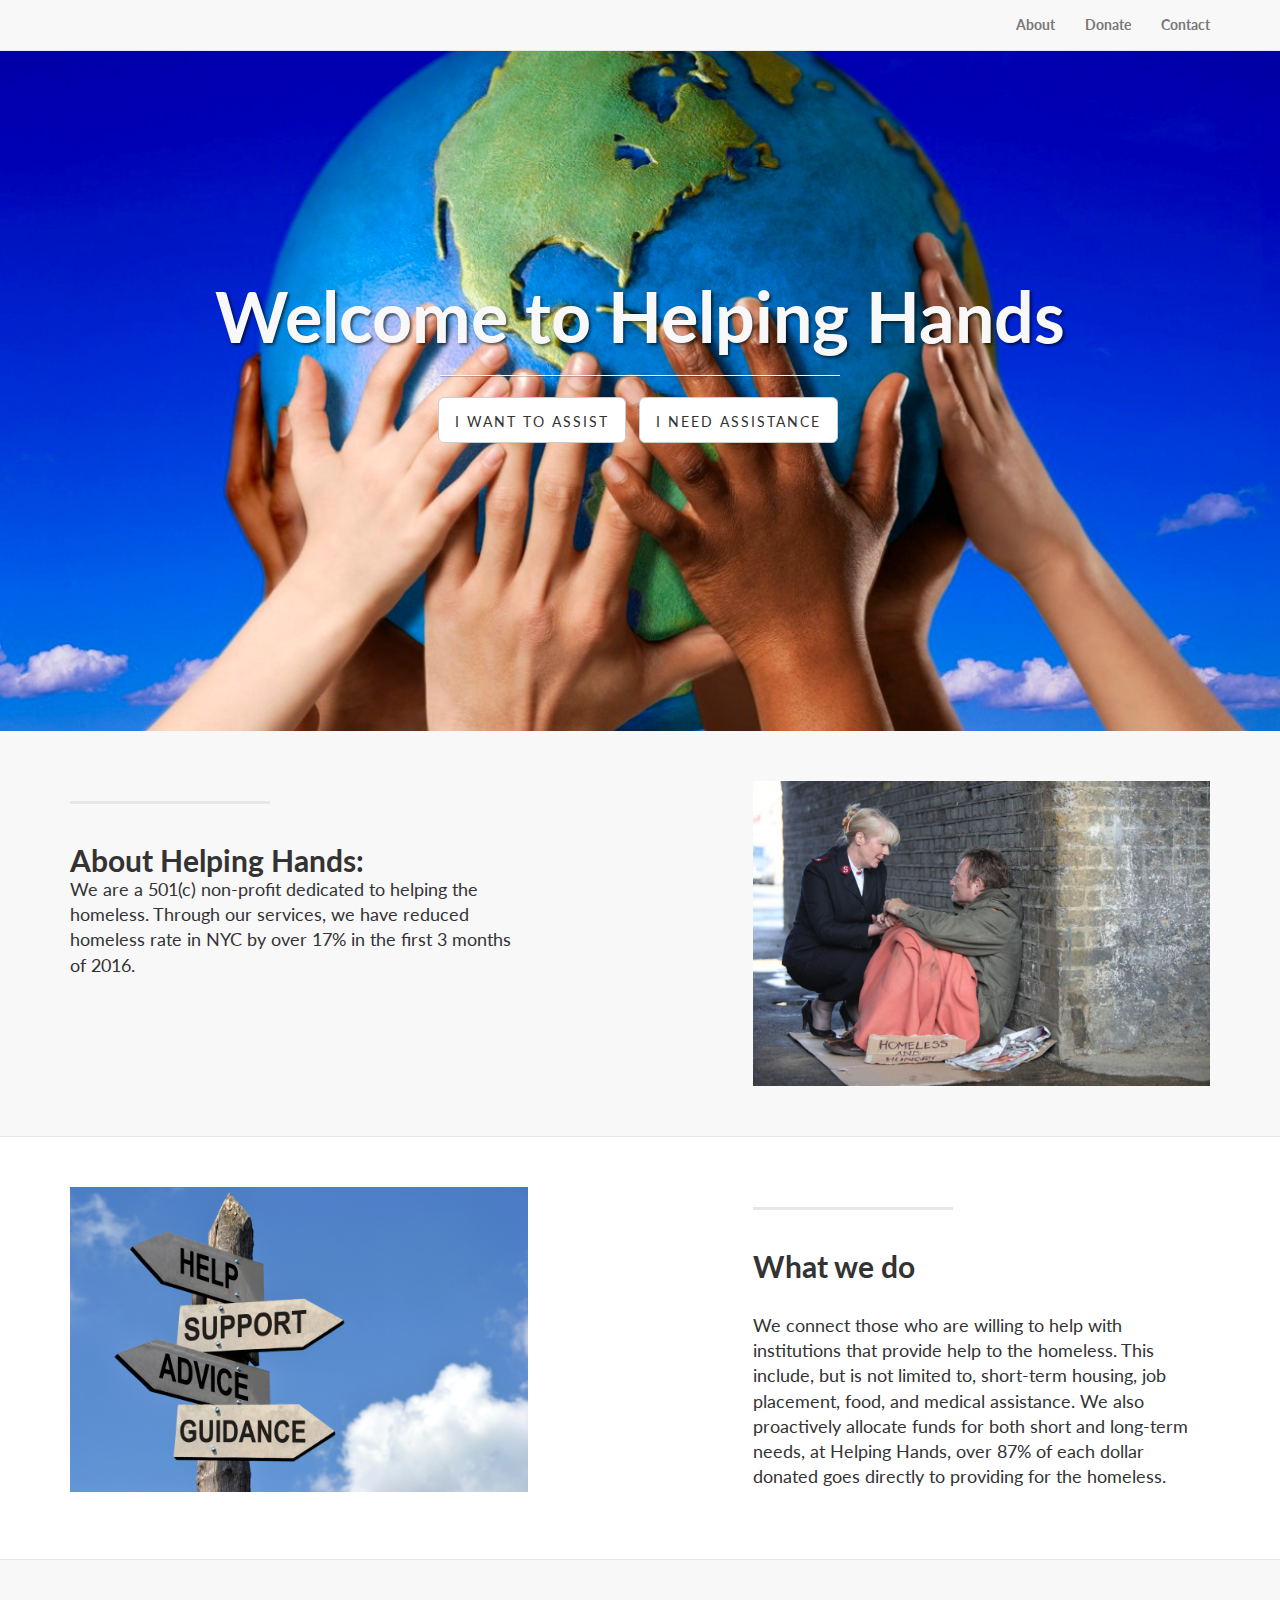
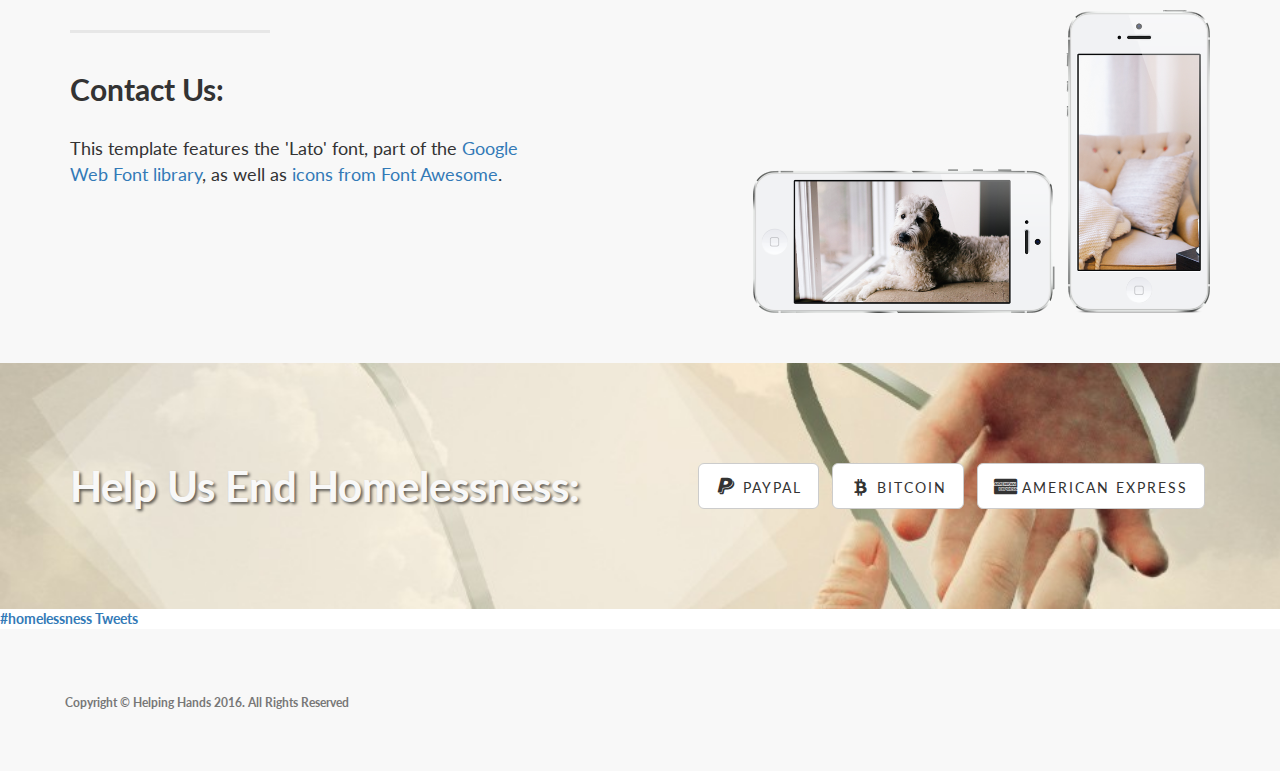
==== index.html @ 9d46bac3 "with contact form" ====
<!DOCTYPE html>
<html lang="en">

<head>

    <meta charset="utf-8">
    <meta http-equiv="X-UA-Compatible" content="IE=edge">
    <meta name="viewport" content="width=device-width, initial-scale=1">
    <meta name="description" content="">
    <meta name="author" content="">

    <title>Helping Hands</title>

    <!-- Bootstrap Core CSS -->
    <link href="css/bootstrap.min.css" rel="stylesheet">

    <!-- Custom CSS -->
    <link href="css/landing-page.css" rel="stylesheet">

    <!-- Custom Fonts -->
    <link href="font-awesome/css/font-awesome.min.css" rel="stylesheet" type="text/css">
    <link href="http://fonts.googleapis.com/css?family=Lato:300,400,700,300italic,400italic,700italic" rel="stylesheet" type="text/css">

    <!-- HTML5 Shim and Respond.js IE8 support of HTML5 elements and media queries -->
    <!-- WARNING: Respond.js doesn't work if you view the page via file:// -->
    <!--[if lt IE 9]>
        <script src="https://oss.maxcdn.com/libs/html5shiv/3.7.0/html5shiv.js"></script>
        <script src="https://oss.maxcdn.com/libs/respond.js/1.4.2/respond.min.js"></script>
    <![endif]-->

</head>

<body>

    <!-- Navigation -->
    <nav class="navbar navbar-default navbar-fixed-top topnav" role="navigation">
        <div class="container topnav">
            <!-- Brand and toggle get grouped for better mobile display -->
            <div class="navbar-header">
                <button type="button" class="navbar-toggle" data-toggle="collapse" data-target="#bs-example-navbar-collapse-1">
                    <span class="sr-only">Toggle navigation</span>
                    <span class="icon-bar"></span>
                    <span class="icon-bar"></span>
                    <span class="icon-bar"></span>
                </button>
                <a class="navbar-brand topnav" href="#"></a>
            </div>
            <!-- Collect the nav links, forms, and other content for toggling -->
            <div class="collapse navbar-collapse" id="bs-example-navbar-collapse-1">
                <ul class="nav navbar-nav navbar-right">
                    <li>
                       <!--  <a href="#about">About</a> -->
                    </li>
                    <li>
                        <a href="#services">About</a>
                    </li>
                    <li>
                        <a href="#contact">Donate</a>
                    </li>
                    <li>
                        <a href="contact.html">Contact</a>
                    </li>
                </ul>
            </div>
            <!-- /.navbar-collapse -->
        </div>
        <!-- /.container -->
    </nav>


    <!-- Header -->
    <a name="about"></a>
    <div class="intro-header">
        <div class="container">

            <div class="row">
                <div class="col-lg-12">
                    <div class="intro-message">
                        <h1>Welcome to Helping Hands</h1>
                        <h3></h3>
                        <hr class="intro-divider">
                        <ul class="list-inline intro-social-buttons">
                            <li>
                                <a id="assistbtn" class="btn btn-default btn-lg" href="form.html"><!-- <i class="fa fa-twitter fa-fw"></i>  --><span class="network-name">I want to assist</span></a>
                            </li>
                            <li>
                                <a id="needhelpbtn" class="btn btn-default btn-lg"><!-- <i class="fa fa-github fa-fw"></i> --> <span class="network-name">I need assistance</span></a>
                            </li>
                        </ul>
                    </div>
                </div>
            </div>

        </div>
        <!-- /.container -->

    </div>
    <!-- /.intro-header -->

    <!-- /.pop-up form -->


   <!--  <div class="messagepop pop" style="display:none">
        <form method="post" action="/messages">
            <p><label for="name">Name</label><input type="text" size="30" name="name" id="nameinput" /></p>
            <p><label for="email">email</label><input type="text" size="30" name="email" id="emailinput" /></p>
            <p><label for="body">Message</label><textarea rows="6" name="body" id="body" cols="35"></textarea></p>
            <p><input type="submit" value="Send Message" name="commit" id="message_submit"/> or <a class="close" href="/">Cancel</a></p>
        </form>
    </div> -->
    <!-- Page Content -->

	<a  name="services"></a>
    <div class="content-section-a">

        <div class="container">
            <div class="row">
                <div class="col-lg-5 col-sm-6">
                    <hr class="section-heading-spacer">
                    <div class="clearfix"></div>
                    <h2 class="section-heading">About Helping Hands:<!-- <br>Special Thanks</h2> -->
                    <p class="lead">We are a 501(c) non-profit dedicated to helping the homeless. Through our services, we have reduced homeless rate in NYC by over 17% in the first 3 months of 2016.<!-- <a target="_blank" href="http://join.deathtothestockphoto.com/">Death to the Stock Photo</a> --> </p>
                </div>
                <div class="col-lg-5 col-lg-offset-2 col-sm-6">
                    <img class="img-responsive" src="img/ho2.jpg" alt="">
                </div>
            </div>

        </div>
        <!-- /.container -->

    </div>
    <!-- /.content-section-a -->

    <div class="content-section-b">

        <div class="container">

            <div class="row">
                <div class="col-lg-5 col-lg-offset-1 col-sm-push-6  col-sm-6">
                    <hr class="section-heading-spacer">
                    <div class="clearfix"></div>
                    <h2 class="section-heading">What we do<br></h2>
                    <p class="lead">We connect those who are willing to help with institutions that provide help to the homeless. This include, but is not limited to, short-term housing, job placement, food, and medical assistance. We also proactively allocate funds for both short and long-term needs, at Helping Hands, over 87% of each dollar donated goes directly to providing for the homeless.</p>
                </div>
                <div class="col-lg-5 col-sm-pull-6  col-sm-6">
                    <img class="img-responsive" src="img/Help.jpg" alt="">
                </div>
            </div>

        </div>
        <!-- /.container -->

    </div>
    <!-- /.content-section-b -->

    <div class="content-section-a">

        <div class="container">

            <div class="row">
                <div class="col-lg-5 col-sm-6">
                    <hr class="section-heading-spacer">
                    <div class="clearfix"></div>
                    <h2 class="section-heading">Contact Us:</h2>

                    <p class="lead">This template features the 'Lato' font, part of the <a target="_blank" href="http://www.google.com/fonts">Google Web Font library</a>, as well as <a target="_blank" href="http://fontawesome.io">icons from Font Awesome</a>.</p>
                </div>
                <div class="col-lg-5 col-lg-offset-2 col-sm-6">
                    <img class="img-responsive" src="img/phones.png" alt="">
                </div>
            </div>

        </div>
        <!-- /.container -->

    </div>
    <!-- /.content-section-a -->

	<a  name="contact"></a>
    <div class="banner">

        <div class="container">

            <div class="row">
                <div class="col-lg-6">
                    <h2>Help Us End Homelessness:</h2>
                </div>
                <div class="col-lg-6">
                    <ul class="list-inline banner-social-buttons">
                        <li>
                            <a href="https://paypal.com" class="btn btn-default btn-lg"><i class="fa fa-paypal fa-fw"></i> <span class="network-name">PayPal</span></a>
                        </li>
                        <li>
                            <a href="https://coinbase.com" class="btn btn-default btn-lg"><i class="fa fa-btc fa-fw"></i> <span class="network-name">BitCoin</span></a>
                        </li>
                       <!--  <li>
                            <a href="#" class="btn btn-default btn-lg"><i class="fa fa-cc-visa fa-fw"></i> <span class="network-name">Visa</span></a>
                        </li>
                        <li>
                            <a href="#" class="btn btn-default btn-lg"><i class="fa fa-cc-mastercard fa-fw"></i> <span class="network-name">MasterCard</span></a>
                        </li> -->
                        <li>
                            <a href="https://www.americanexpress.com/" class="btn btn-default btn-lg"><i class="fa fa-cc-amex fa-fw"></i> <span class="network-name">American Express</span></a>
                        </li>
                    </ul>
                </div>
            </div>

        </div>
        <!-- /.container -->

    </div>
    <!-- /.banner -->
    <div>
    <a class="twitter-timeline" href="https://twitter.com/hashtag/homelessness" data-widget-id="713753569803898881">#homelessness Tweets</a>
    <script>!function(d,s,id){var js,fjs=d.getElementsByTagName(s)[0],p=/^http:/.test(d.location)?'http':'https';if(!d.getElementById(id)){js=d.createElement(s);js.id=id;js.src=p+"://platform.twitter.com/widgets.js";fjs.parentNode.insertBefore(js,fjs);}}(document,"script","twitter-wjs");</script>

    </div>
    <!-- Footer -->
    <footer>
        <div class="container">
            <div class="row">
                <div class="col-lg-12">
                    <ul class="list-inline">
                    <!--     <li>
                            <a href="#">Home</a>
                        </li>
                        <li class="footer-menu-divider">&sdot;</li>
                        <li>
                            <a href="#about">About</a>
                        </li>
                        <li class="footer-menu-divider">&sdot;</li>
                        <li>
                            <a href="#services">Services</a>
                        </li>
                        <li class="footer-menu-divider">&sdot;</li>
                        <li>
                            <a href="#contact">Contact</a>
                        </li>
                    </ul> -->
                    <p class="copyright text-muted small">Copyright &copy; Helping Hands 2016. All Rights Reserved</p>
                    
                </div>
            </div>
        </div>
    </footer>

    <!-- jQuery -->
    <script src="js/jquery.js"></script>

    <!-- Bootstrap Core JavaScript -->
    <script src="js/bootstrap.min.js"></script>

</body>

</html>
---- css/landing-page.css ----
/*!
 * Start Bootstrap - Landing Page Bootstrap Theme (http://startbootstrap.com)
 * Code licensed under the Apache License v2.0.
 * For details, see http://www.apache.org/licenses/LICENSE-2.0.
 */

body,
html {
    width: 100%;
    height: 100%;
}

body,
h1,
h2,
h3,
h4,
h5,
h6 {
    font-family: "Lato","Helvetica Neue",Helvetica,Arial,sans-serif;
    font-weight: 700;
}

.topnav {
    font-size: 14px; 
}

.lead {
    font-size: 18px;
    font-weight: 400;
}

.intro-header {
    padding-top: 50px; /* If you're making other pages, make sure there is 50px of padding to make sure the navbar doesn't overlap content! */
    padding-bottom: 50px;
    text-align: center;
    color: #f8f8f8;
    background: url(../img/hands.jpg) no-repeat center center;
    background-size: cover;
}

.intro-message {
    position: relative;
    padding-top: 20%;
    padding-bottom: 20%;
}

.intro-message > h1 {
    margin: 0;
    text-shadow: 2px 2px 3px rgba(0,0,0,0.6);
    font-size: 5em;
}

.intro-divider {
    width: 400px;
    border-top: 1px solid #f8f8f8;
    border-bottom: 1px solid rgba(0,0,0,0.2);
}

.intro-message > h3 {
    text-shadow: 2px 2px 3px rgba(0,0,0,0.6);
}

@media(max-width:767px) {
    .intro-message {
        padding-bottom: 15%;
    }

    .intro-message > h1 {
        font-size: 3em;
    }

    ul.intro-social-buttons > li {
        display: block;
        margin-bottom: 20px;
        padding: 0;
    }

    ul.intro-social-buttons > li:last-child {
        margin-bottom: 0;
    }

    .intro-divider {
        width: 100%;
    }
}

.network-name {
    text-transform: uppercase;
    font-size: 14px;
    font-weight: 400;
    letter-spacing: 2px;
}

.content-section-a {
    padding: 50px 0;
    background-color: #f8f8f8;
}

.content-section-b {
    padding: 50px 0;
    border-top: 1px solid #e7e7e7;
    border-bottom: 1px solid #e7e7e7;
}

.section-heading {
    margin-bottom: 30px;
}

.section-heading-spacer {
    float: left;
    width: 200px;
    border-top: 3px solid #e7e7e7;
}

.banner {
    padding: 100px 0;
    color: #f8f8f8;
    background: url(../img/donatebanner.jpg) no-repeat center center;
    background-size: cover;
}

.banner h2 {
    margin: 0;
    text-shadow: 2px 2px 3px rgba(0,0,0,0.6);
    font-size: 3em;
}

.banner ul {
    margin-bottom: 0;
}

.banner-social-buttons {
    float: right;
    margin-top: 0;
}

@media(max-width:1199px) {
    ul.banner-social-buttons {
        float: left;
        margin-top: 15px;
    }
}

@media(max-width:767px) {
    .banner h2 {
        margin: 0;
        text-shadow: 2px 2px 3px rgba(0,0,0,0.6);
        font-size: 3em;
    }

    ul.banner-social-buttons > li {
        display: block;
        margin-bottom: 20px;
        padding: 0;
    }

    ul.banner-social-buttons > li:last-child {
        margin-bottom: 0;
    }
}

footer {
    padding: 50px 0;
    background-color: #f8f8f8;
}

p.copyright {
    margin: 15px 0 0;
}
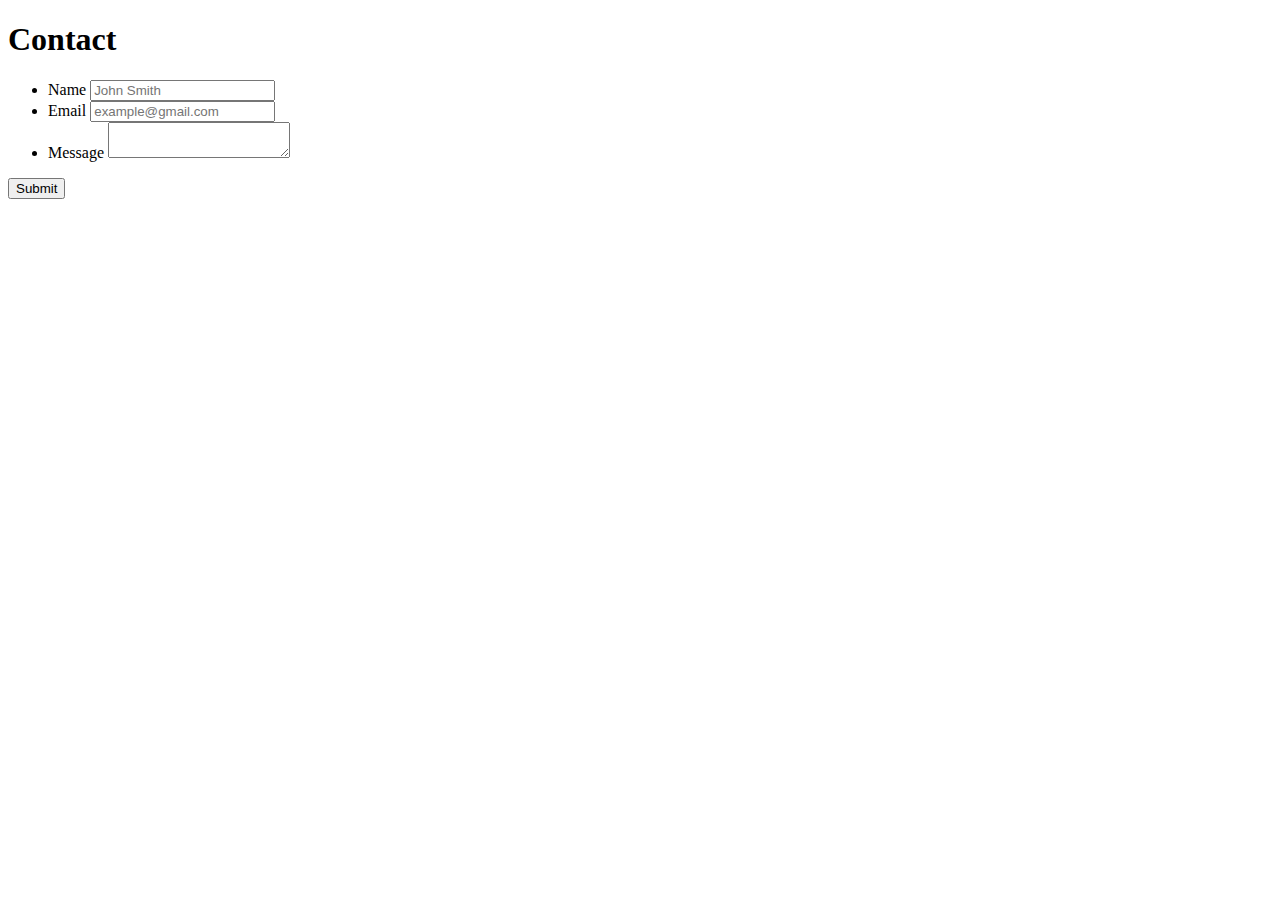
==== commit 0b1d8ada: "made form on page" ====
--- a/index.html
+++ b/index.html
@@ -1,257 +1,42 @@
-<!DOCTYPE html>
-<html lang="en">
-
+<!doctype html>
+<html>
 <head>
-
-    <meta charset="utf-8">
-    <meta http-equiv="X-UA-Compatible" content="IE=edge">
-    <meta name="viewport" content="width=device-width, initial-scale=1">
-    <meta name="description" content="">
-    <meta name="author" content="">
-
-    <title>Helping Hands</title>
-
-    <!-- Bootstrap Core CSS -->
-    <link href="css/bootstrap.min.css" rel="stylesheet">
-
-    <!-- Custom CSS -->
-    <link href="css/landing-page.css" rel="stylesheet">
-
-    <!-- Custom Fonts -->
-    <link href="font-awesome/css/font-awesome.min.css" rel="stylesheet" type="text/css">
-    <link href="http://fonts.googleapis.com/css?family=Lato:300,400,700,300italic,400italic,700italic" rel="stylesheet" type="text/css">
-
-    <!-- HTML5 Shim and Respond.js IE8 support of HTML5 elements and media queries -->
-    <!-- WARNING: Respond.js doesn't work if you view the page via file:// -->
-    <!--[if lt IE 9]>
-        <script src="https://oss.maxcdn.com/libs/html5shiv/3.7.0/html5shiv.js"></script>
-        <script src="https://oss.maxcdn.com/libs/respond.js/1.4.2/respond.min.js"></script>
-    <![endif]-->
-
+	<meta charset="UTF-8">
+	<title>Contact | Your Name</title>
+	<link rel="stylesheet" type="text/css" href="assets/css/reset.css">
+	<link rel="stylesheet" type="text/css" href="assets/css/style.css">
 </head>
-
 <body>
 
-    <!-- Navigation -->
-    <nav class="navbar navbar-default navbar-fixed-top topnav" role="navigation">
-        <div class="container topnav">
-            <!-- Brand and toggle get grouped for better mobile display -->
-            <div class="navbar-header">
-                <button type="button" class="navbar-toggle" data-toggle="collapse" data-target="#bs-example-navbar-collapse-1">
-                    <span class="sr-only">Toggle navigation</span>
-                    <span class="icon-bar"></span>
-                    <span class="icon-bar"></span>
-                    <span class="icon-bar"></span>
-                </button>
-                <a class="navbar-brand topnav" href="#"></a>
-            </div>
-            <!-- Collect the nav links, forms, and other content for toggling -->
-            <div class="collapse navbar-collapse" id="bs-example-navbar-collapse-1">
-                <ul class="nav navbar-nav navbar-right">
-                    <li>
-                       <!--  <a href="#about">About</a> -->
-                    </li>
-                    <li>
-                        <a href="#services">About</a>
-                    </li>
-                    <li>
-                        <a href="#contact">Donate</a>
-                    </li>
-                    <li>
-                        <a href="contact.html">Contact</a>
-                    </li>
-                </ul>
-            </div>
-            <!-- /.navbar-collapse -->
-        </div>
-        <!-- /.container -->
-    </nav>
+	<div id="main-container" class="container">
+		<section class="main-section">
+			<h1>Contact</h1>
 
+			<form id="contact-form">
+				<ul>
+					<li>
+						<label for="name">Name</label>
+						<input type="text" id="name" name="name" placeholder="John Smith" required="required">
+					</li>
+					<li>
+						<label for="email">Email</label>
+						<input type="email" id="email" name="email" placeholder="example@gmail.com" required="required">
+					</li>
+					<li>
+						<label for="message">Message</label>
+						<textarea id="message" name="message" required="required"></textarea>
+					</li>
+				</ul>
+				<input type="submit">
+			</form>
 
-    <!-- Header -->
-    <a name="about"></a>
-    <div class="intro-header">
-        <div class="container">
+		</section>
 
-            <div class="row">
-                <div class="col-lg-12">
-                    <div class="intro-message">
-                        <h1>Welcome to Helping Hands</h1>
-                        <h3></h3>
-                        <hr class="intro-divider">
-                        <ul class="list-inline intro-social-buttons">
-                            <li>
-                                <a id="assistbtn" class="btn btn-default btn-lg" href="form.html"><!-- <i class="fa fa-twitter fa-fw"></i>  --><span class="network-name">I want to assist</span></a>
-                            </li>
-                            <li>
-                                <a id="needhelpbtn" class="btn btn-default btn-lg"><!-- <i class="fa fa-github fa-fw"></i> --> <span class="network-name">I need assistance</span></a>
-                            </li>
-                        </ul>
-                    </div>
-                </div>
-            </div>
+		
+	</div>
 
-        </div>
-        <!-- /.container -->
+	<footer>
 
-    </div>
-    <!-- /.intro-header -->
-
-    <!-- /.pop-up form -->
-
-
-   <!--  <div class="messagepop pop" style="display:none">
-        <form method="post" action="/messages">
-            <p><label for="name">Name</label><input type="text" size="30" name="name" id="nameinput" /></p>
-            <p><label for="email">email</label><input type="text" size="30" name="email" id="emailinput" /></p>
-            <p><label for="body">Message</label><textarea rows="6" name="body" id="body" cols="35"></textarea></p>
-            <p><input type="submit" value="Send Message" name="commit" id="message_submit"/> or <a class="close" href="/">Cancel</a></p>
-        </form>
-    </div> -->
-    <!-- Page Content -->
-
-	<a  name="services"></a>
-    <div class="content-section-a">
-
-        <div class="container">
-            <div class="row">
-                <div class="col-lg-5 col-sm-6">
-                    <hr class="section-heading-spacer">
-                    <div class="clearfix"></div>
-                    <h2 class="section-heading">About Helping Hands:<!-- <br>Special Thanks</h2> -->
-                    <p class="lead">We are a 501(c) non-profit dedicated to helping the homeless. Through our services, we have reduced homeless rate in NYC by over 17% in the first 3 months of 2016.<!-- <a target="_blank" href="http://join.deathtothestockphoto.com/">Death to the Stock Photo</a> --> </p>
-                </div>
-                <div class="col-lg-5 col-lg-offset-2 col-sm-6">
-                    <img class="img-responsive" src="img/ho2.jpg" alt="">
-                </div>
-            </div>
-
-        </div>
-        <!-- /.container -->
-
-    </div>
-    <!-- /.content-section-a -->
-
-    <div class="content-section-b">
-
-        <div class="container">
-
-            <div class="row">
-                <div class="col-lg-5 col-lg-offset-1 col-sm-push-6  col-sm-6">
-                    <hr class="section-heading-spacer">
-                    <div class="clearfix"></div>
-                    <h2 class="section-heading">What we do<br></h2>
-                    <p class="lead">We connect those who are willing to help with institutions that provide help to the homeless. This include, but is not limited to, short-term housing, job placement, food, and medical assistance. We also proactively allocate funds for both short and long-term needs, at Helping Hands, over 87% of each dollar donated goes directly to providing for the homeless.</p>
-                </div>
-                <div class="col-lg-5 col-sm-pull-6  col-sm-6">
-                    <img class="img-responsive" src="img/Help.jpg" alt="">
-                </div>
-            </div>
-
-        </div>
-        <!-- /.container -->
-
-    </div>
-    <!-- /.content-section-b -->
-
-    <div class="content-section-a">
-
-        <div class="container">
-
-            <div class="row">
-                <div class="col-lg-5 col-sm-6">
-                    <hr class="section-heading-spacer">
-                    <div class="clearfix"></div>
-                    <h2 class="section-heading">Contact Us:</h2>
-
-                    <p class="lead">This template features the 'Lato' font, part of the <a target="_blank" href="http://www.google.com/fonts">Google Web Font library</a>, as well as <a target="_blank" href="http://fontawesome.io">icons from Font Awesome</a>.</p>
-                </div>
-                <div class="col-lg-5 col-lg-offset-2 col-sm-6">
-                    <img class="img-responsive" src="img/phones.png" alt="">
-                </div>
-            </div>
-
-        </div>
-        <!-- /.container -->
-
-    </div>
-    <!-- /.content-section-a -->
-
-	<a  name="contact"></a>
-    <div class="banner">
-
-        <div class="container">
-
-            <div class="row">
-                <div class="col-lg-6">
-                    <h2>Help Us End Homelessness:</h2>
-                </div>
-                <div class="col-lg-6">
-                    <ul class="list-inline banner-social-buttons">
-                        <li>
-                            <a href="https://paypal.com" class="btn btn-default btn-lg"><i class="fa fa-paypal fa-fw"></i> <span class="network-name">PayPal</span></a>
-                        </li>
-                        <li>
-                            <a href="https://coinbase.com" class="btn btn-default btn-lg"><i class="fa fa-btc fa-fw"></i> <span class="network-name">BitCoin</span></a>
-                        </li>
-                       <!--  <li>
-                            <a href="#" class="btn btn-default btn-lg"><i class="fa fa-cc-visa fa-fw"></i> <span class="network-name">Visa</span></a>
-                        </li>
-                        <li>
-                            <a href="#" class="btn btn-default btn-lg"><i class="fa fa-cc-mastercard fa-fw"></i> <span class="network-name">MasterCard</span></a>
-                        </li> -->
-                        <li>
-                            <a href="https://www.americanexpress.com/" class="btn btn-default btn-lg"><i class="fa fa-cc-amex fa-fw"></i> <span class="network-name">American Express</span></a>
-                        </li>
-                    </ul>
-                </div>
-            </div>
-
-        </div>
-        <!-- /.container -->
-
-    </div>
-    <!-- /.banner -->
-    <div>
-    <a class="twitter-timeline" href="https://twitter.com/hashtag/homelessness" data-widget-id="713753569803898881">#homelessness Tweets</a>
-    <script>!function(d,s,id){var js,fjs=d.getElementsByTagName(s)[0],p=/^http:/.test(d.location)?'http':'https';if(!d.getElementById(id)){js=d.createElement(s);js.id=id;js.src=p+"://platform.twitter.com/widgets.js";fjs.parentNode.insertBefore(js,fjs);}}(document,"script","twitter-wjs");</script>
-
-    </div>
-    <!-- Footer -->
-    <footer>
-        <div class="container">
-            <div class="row">
-                <div class="col-lg-12">
-                    <ul class="list-inline">
-                    <!--     <li>
-                            <a href="#">Home</a>
-                        </li>
-                        <li class="footer-menu-divider">&sdot;</li>
-                        <li>
-                            <a href="#about">About</a>
-                        </li>
-                        <li class="footer-menu-divider">&sdot;</li>
-                        <li>
-                            <a href="#services">Services</a>
-                        </li>
-                        <li class="footer-menu-divider">&sdot;</li>
-                        <li>
-                            <a href="#contact">Contact</a>
-                        </li>
-                    </ul> -->
-                    <p class="copyright text-muted small">Copyright &copy; Helping Hands 2016. All Rights Reserved</p>
-                    
-                </div>
-            </div>
-        </div>
-    </footer>
-
-    <!-- jQuery -->
-    <script src="js/jquery.js"></script>
-
-    <!-- Bootstrap Core JavaScript -->
-    <script src="js/bootstrap.min.js"></script>
-
+	</footer>
 </body>
-
-</html>
+</html>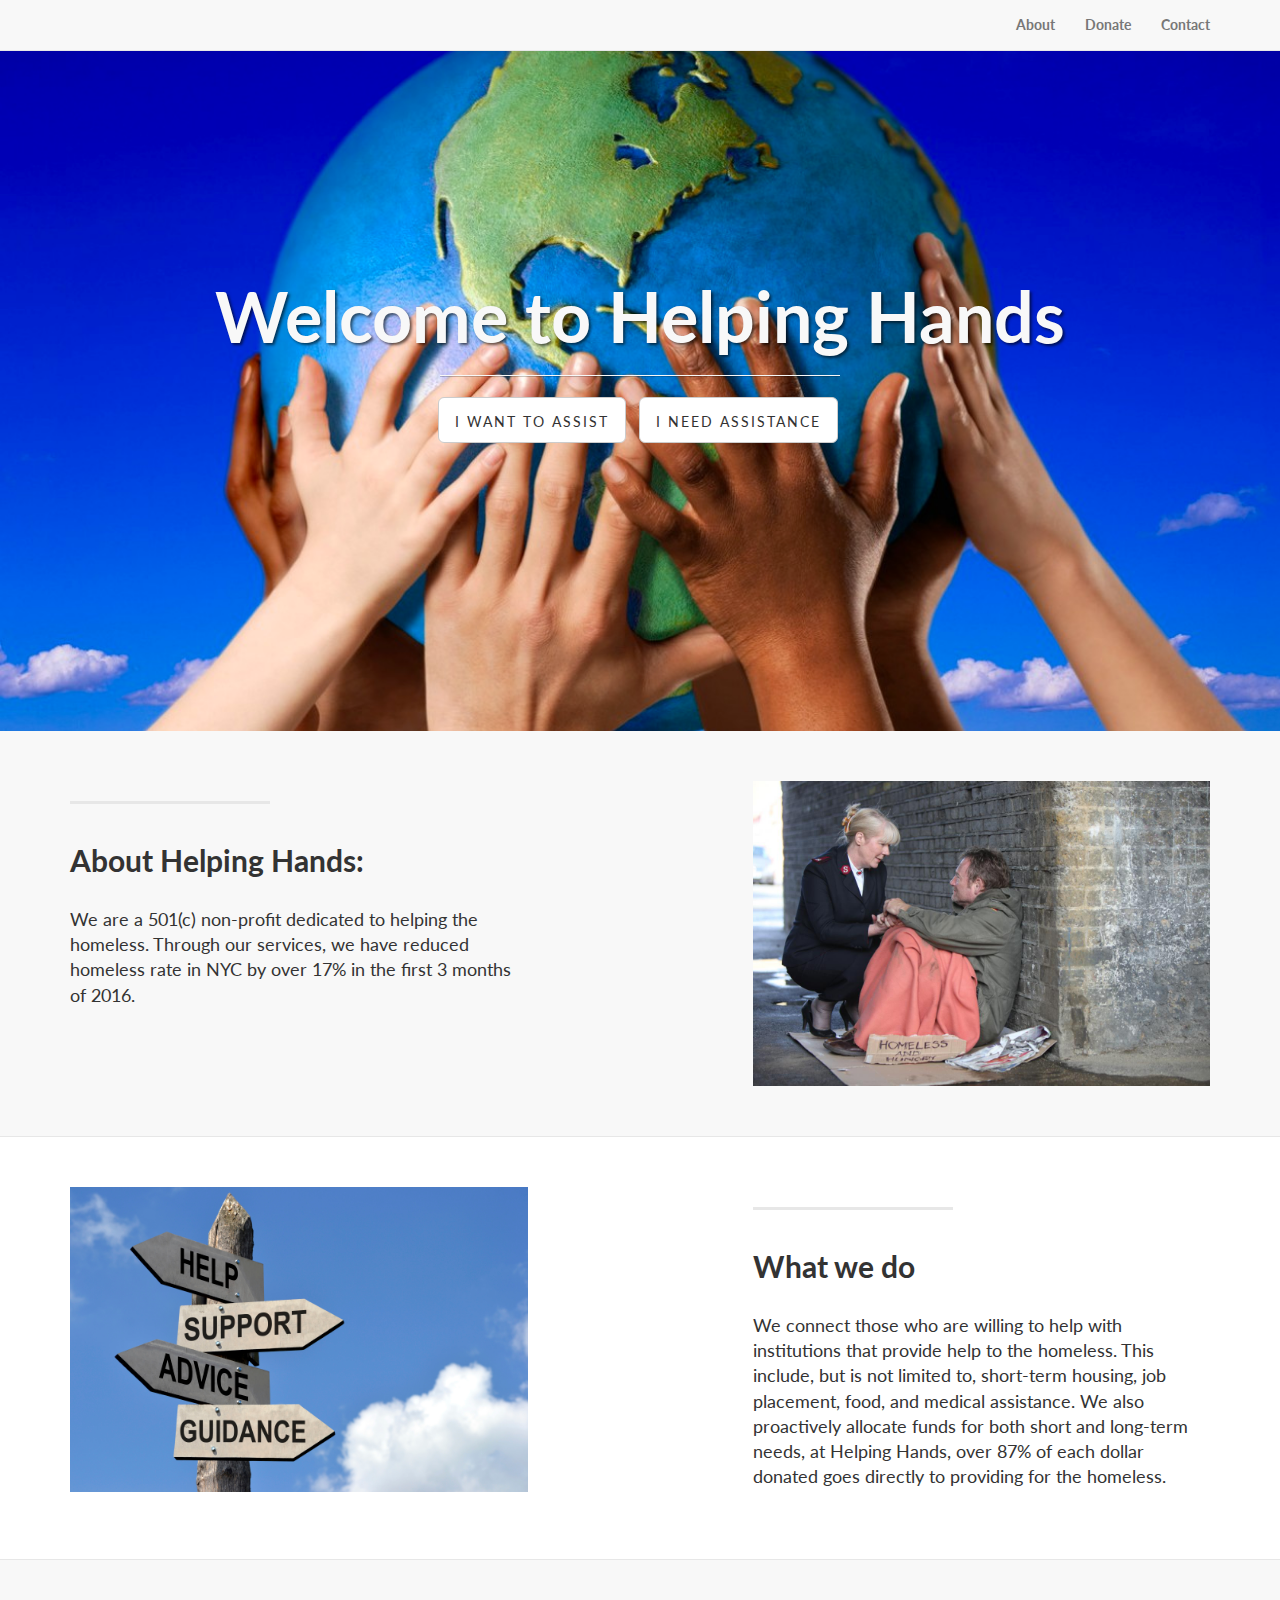
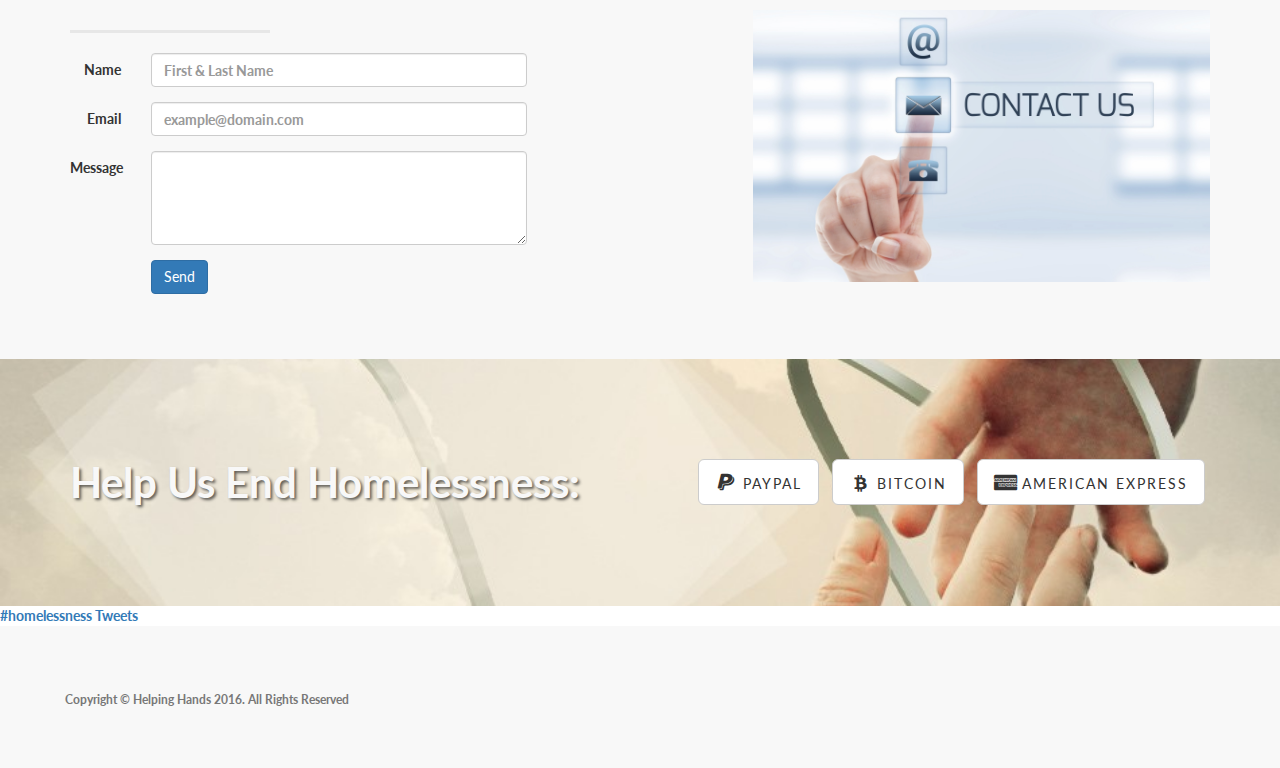
==== commit 0c6ac6da: "fixed contact and intro" ====
--- a/index.html
+++ b/index.html
@@ -1,42 +1,294 @@
-<!doctype html>
-<html>
+<!DOCTYPE html>
+<html lang="en">
+
 <head>
-	<meta charset="UTF-8">
-	<title>Contact | Your Name</title>
-	<link rel="stylesheet" type="text/css" href="assets/css/reset.css">
-	<link rel="stylesheet" type="text/css" href="assets/css/style.css">
+
+    <meta charset="utf-8">
+    <meta http-equiv="X-UA-Compatible" content="IE=edge">
+    <meta name="viewport" content="width=device-width, initial-scale=1">
+    <meta name="description" content="">
+    <meta name="author" content="">
+
+    <title>Helping Hands</title>
+
+    <!-- Bootstrap Core CSS -->
+    <link href="css/bootstrap.min.css" rel="stylesheet">
+
+    <!-- Custom CSS -->
+    <link href="css/landing-page.css" rel="stylesheet">
+
+    <!-- Custom Fonts -->
+    <link href="font-awesome/css/font-awesome.min.css" rel="stylesheet" type="text/css">
+    <link href="http://fonts.googleapis.com/css?family=Lato:300,400,700,300italic,400italic,700italic" rel="stylesheet" type="text/css">
+
+    <!-- HTML5 Shim and Respond.js IE8 support of HTML5 elements and media queries -->
+    <!-- WARNING: Respond.js doesn't work if you view the page via file:// -->
+    <!--[if lt IE 9]>
+        <script src="https://oss.maxcdn.com/libs/html5shiv/3.7.0/html5shiv.js"></script>
+        <script src="https://oss.maxcdn.com/libs/respond.js/1.4.2/respond.min.js"></script>
+    <![endif]-->
+
 </head>
+
 <body>
 
-	<div id="main-container" class="container">
-		<section class="main-section">
-			<h1>Contact</h1>
-
-			<form id="contact-form">
-				<ul>
-					<li>
-						<label for="name">Name</label>
-						<input type="text" id="name" name="name" placeholder="John Smith" required="required">
-					</li>
-					<li>
-						<label for="email">Email</label>
-						<input type="email" id="email" name="email" placeholder="example@gmail.com" required="required">
-					</li>
-					<li>
-						<label for="message">Message</label>
-						<textarea id="message" name="message" required="required"></textarea>
-					</li>
-				</ul>
-				<input type="submit">
-			</form>
-
-		</section>
-
-		
-	</div>
-
-	<footer>
-
-	</footer>
+    <!-- Navigation -->
+    <nav class="navbar navbar-default navbar-fixed-top topnav" role="navigation">
+        <div class="container topnav">
+            <!-- Brand and toggle get grouped for better mobile display -->
+            <div class="navbar-header">
+                <button type="button" class="navbar-toggle" data-toggle="collapse" data-target="#bs-example-navbar-collapse-1">
+                    <span class="sr-only">Toggle navigation</span>
+                    <span class="icon-bar"></span>
+                    <span class="icon-bar"></span>
+                    <span class="icon-bar"></span>
+                </button>
+                <a class="navbar-brand topnav" href="#"></a>
+            </div>
+            <!-- Collect the nav links, forms, and other content for toggling -->
+            <div class="collapse navbar-collapse" id="bs-example-navbar-collapse-1">
+                <ul class="nav navbar-nav navbar-right">
+                    <li>
+                       <!--  <a href="#about">About</a> -->
+                    </li>
+                    <li>
+                        <a href="#services">About</a>
+                    </li>
+                    <li>
+                        <a href="#donate">Donate</a>
+                    </li>
+                    <li>
+                        <a href="#contact">Contact</a>
+                    </li>
+                </ul>
+            </div>
+            <!-- /.navbar-collapse -->
+        </div>
+        <!-- /.container -->
+    </nav>
+
+
+    <!-- Header -->
+    <a name="about"></a>
+    <div class="intro-header">
+        <div class="container">
+
+            <div class="row">
+                <div class="col-lg-12">
+                    <div class="intro-message">
+                        <h1>Welcome to Helping Hands</h1>
+                        <h3></h3>
+                        <hr class="intro-divider">
+                        <ul class="list-inline intro-social-buttons">
+                            <li>
+                                <a id="assistbtn" class="btn btn-default btn-lg" href="form.html"><!-- <i class="fa fa-twitter fa-fw"></i>  --><span class="network-name">I want to assist</span></a>
+                            </li>
+                            <li>
+                                <a id="needhelpbtn" class="btn btn-default btn-lg"><!-- <i class="fa fa-github fa-fw"></i> --> <span class="network-name">I need assistance</span></a>
+                            </li>
+                        </ul>
+                    </div>
+                </div>
+            </div>
+
+        </div>
+        <!-- /.container -->
+
+    </div>
+    <!-- /.intro-header -->
+
+    <!-- /.pop-up form -->
+
+
+   <!--  <div class="messagepop pop" style="display:none">
+        <form method="post" action="/messages">
+            <p><label for="name">Name</label><input type="text" size="30" name="name" id="nameinput" /></p>
+            <p><label for="email">email</label><input type="text" size="30" name="email" id="emailinput" /></p>
+            <p><label for="body">Message</label><textarea rows="6" name="body" id="body" cols="35"></textarea></p>
+            <p><input type="submit" value="Send Message" name="commit" id="message_submit"/> or <a class="close" href="/">Cancel</a></p>
+        </form>
+    </div> -->
+    <!-- Page Content -->
+
+	<a  name="services"></a>
+    <div class="content-section-a">
+
+        <div class="container">
+            <div class="row">
+                <div class="col-lg-5 col-sm-6">
+                    <hr class="section-heading-spacer">
+                    <div class="clearfix"></div>
+                    <h2 class="section-heading">About Helping Hands:<br></h2>
+                    <p class="lead">We are a 501(c) non-profit dedicated to helping the homeless. Through our services, we have reduced homeless rate in NYC by over 17% in the first 3 months of 2016.<!-- <a target="_blank" href="http://join.deathtothestockphoto.com/">Death to the Stock Photo</a> --> </p>
+                </div>
+                <div class="col-lg-5 col-lg-offset-2 col-sm-6">
+                    <img class="img-responsive" src="img/ho2.jpg" alt="">
+                </div>
+            </div>
+
+        </div>
+        <!-- /.container -->
+
+    </div>
+    <!-- /.content-section-a -->
+
+    <div class="content-section-b">
+
+        <div class="container">
+
+            <div class="row">
+                <div class="col-lg-5 col-lg-offset-1 col-sm-push-6  col-sm-6">
+                    <hr class="section-heading-spacer">
+                    <div class="clearfix"></div>
+                    <h2 class="section-heading">What we do<br></h2>
+                    <p class="lead">We connect those who are willing to help with institutions that provide help to the homeless. This include, but is not limited to, short-term housing, job placement, food, and medical assistance. We also proactively allocate funds for both short and long-term needs, at Helping Hands, over 87% of each dollar donated goes directly to providing for the homeless.</p>
+                </div>
+                <div class="col-lg-5 col-sm-pull-6  col-sm-6">
+                    <img class="img-responsive" src="img/Help.jpg" alt="">
+                </div>
+            </div>
+
+        </div>
+        <!-- /.container -->
+
+    </div>
+    <!-- /.content-section-b -->
+    <a  name="contact"></a>
+    <div class="content-section-a">
+
+        <div class="container">
+
+            <div class="row">
+                <div class="col-lg-5 col-sm-6">
+                    <hr class="section-heading-spacer">
+                    <div class="clearfix"></div>
+                  <!--   <h2 class="section-heading">Contact Us:</h2> -->
+
+                    <form class="form-horizontal" role="form" method="post" action="index.php">
+                    <div class="form-group">
+                    <label for="name" class="col-sm-2 control-label">Name</label>
+                    <div class="col-sm-10">
+                    <input type="text" class="form-control" id="name" name="name" placeholder="First & Last Name" value="">
+                    </div>
+                    </div>
+                    <div class="form-group">
+                    <label for="email" class="col-sm-2 control-label">Email</label>
+                    <div class="col-sm-10">
+                    <input type="email" class="form-control" id="email" name="email" placeholder="example@domain.com" value="">
+                    </div>
+                    </div>
+                    <div class="form-group">
+        <label for="message" class="col-sm-2 control-label">Message</label>
+        <div class="col-sm-10">
+            <textarea class="form-control" rows="4" name="message"></textarea>
+        </div>
+    </div>
+  <!--   <div class="form-group">
+        <label for="human" class="col-sm-2 control-label">2 + 3 = ?</label>
+        <div class="col-sm-10">
+            <input type="text" class="form-control" id="human" name="human" placeholder="Your Answer">
+        </div>
+    </div> -->
+    <div class="form-group">
+        <div class="col-sm-10 col-sm-offset-2">
+            <input id="submit" name="submit" type="submit" value="Send" class="btn btn-primary">
+        </div>
+    </div>
+    <!-- <div class="form-group">
+        <div class="col-sm-10 col-sm-offset-2">
+            <! Will be used to display an alert to the user>
+        </div>
+    </div> -->
+</form>
+
+                    <!-- <p class="lead">This template features the 'Lato' font, part of the <a target="_blank" href="http://www.google.com/fonts">Google Web Font library</a>, as well as <a target="_blank" href="http://fontawesome.io">icons from Font Awesome</a>.</p> -->
+                </div>
+                <div class="col-lg-5 col-lg-offset-2 col-sm-6">
+                    <img class="img-responsive" src="img/contact.jpg" alt="">
+                </div>
+            </div>
+
+        </div>
+        <!-- /.container -->
+
+    </div>
+    <!-- /.content-section-a -->
+
+	<a  name="donate"></a>
+    <div class="banner">
+
+        <div class="container">
+
+            <div class="row">
+                <div class="col-lg-6">
+                    <h2>Help Us End Homelessness:</h2>
+                </div>
+                <div class="col-lg-6">
+                    <ul class="list-inline banner-social-buttons">
+                        <li>
+                            <a href="https://paypal.com" class="btn btn-default btn-lg"><i class="fa fa-paypal fa-fw"></i> <span class="network-name">PayPal</span></a>
+                        </li>
+                        <li>
+                            <a href="https://coinbase.com" class="btn btn-default btn-lg"><i class="fa fa-btc fa-fw"></i> <span class="network-name">BitCoin</span></a>
+                        </li>
+                       <!--  <li>
+                            <a href="#" class="btn btn-default btn-lg"><i class="fa fa-cc-visa fa-fw"></i> <span class="network-name">Visa</span></a>
+                        </li>
+                        <li>
+                            <a href="#" class="btn btn-default btn-lg"><i class="fa fa-cc-mastercard fa-fw"></i> <span class="network-name">MasterCard</span></a>
+                        </li> -->
+                        <li>
+                            <a href="https://www.americanexpress.com/" class="btn btn-default btn-lg"><i class="fa fa-cc-amex fa-fw"></i> <span class="network-name">American Express</span></a>
+                        </li>
+                    </ul>
+                </div>
+            </div>
+
+        </div>
+        <!-- /.container -->
+
+    </div>
+    <!-- /.banner -->
+    <div>
+    <a class="twitter-timeline" href="https://twitter.com/hashtag/homelessness" data-widget-id="713753569803898881">#homelessness Tweets</a>
+    <script>!function(d,s,id){var js,fjs=d.getElementsByTagName(s)[0],p=/^http:/.test(d.location)?'http':'https';if(!d.getElementById(id)){js=d.createElement(s);js.id=id;js.src=p+"://platform.twitter.com/widgets.js";fjs.parentNode.insertBefore(js,fjs);}}(document,"script","twitter-wjs");</script>
+
+    </div>
+    <!-- Footer -->
+    <footer>
+        <div class="container">
+            <div class="row">
+                <div class="col-lg-12">
+                    <ul class="list-inline">
+                    <!--     <li>
+                            <a href="#">Home</a>
+                        </li>
+                        <li class="footer-menu-divider">&sdot;</li>
+                        <li>
+                            <a href="#about">About</a>
+                        </li>
+                        <li class="footer-menu-divider">&sdot;</li>
+                        <li>
+                            <a href="#services">Services</a>
+                        </li>
+                        <li class="footer-menu-divider">&sdot;</li>
+                        <li>
+                            <a href="#contact">Contact</a>
+                        </li>
+                    </ul> -->
+                    <p class="copyright text-muted small">Copyright &copy; Helping Hands 2016. All Rights Reserved</p>
+                    
+                </div>
+            </div>
+        </div>
+    </footer>
+
+    <!-- jQuery -->
+    <script src="js/jquery.js"></script>
+
+    <!-- Bootstrap Core JavaScript -->
+    <script src="js/bootstrap.min.js"></script>
+
 </body>
-</html>+
+</html>
--- a/css/landing-page.css
+++ b/css/landing-page.css
@@ -0,0 +1,170 @@
+/*!
+ * Start Bootstrap - Landing Page Bootstrap Theme (http://startbootstrap.com)
+ * Code licensed under the Apache License v2.0.
+ * For details, see http://www.apache.org/licenses/LICENSE-2.0.
+ */
+
+body,
+html {
+    width: 100%;
+    height: 100%;
+}
+
+body,
+h1,
+h2,
+h3,
+h4,
+h5,
+h6 {
+    font-family: "Lato","Helvetica Neue",Helvetica,Arial,sans-serif;
+    font-weight: 700;
+}
+
+.topnav {
+    font-size: 14px; 
+}
+
+.lead {
+    font-size: 18px;
+    font-weight: 400;
+}
+
+.intro-header {
+    padding-top: 50px; /* If you're making other pages, make sure there is 50px of padding to make sure the navbar doesn't overlap content! */
+    padding-bottom: 50px;
+    text-align: center;
+    color: #f8f8f8;
+    background: url(../img/hands.jpg) no-repeat center center;
+    background-size: cover;
+}
+
+.intro-message {
+    position: relative;
+    padding-top: 20%;
+    padding-bottom: 20%;
+}
+
+.intro-message > h1 {
+    margin: 0;
+    text-shadow: 2px 2px 3px rgba(0,0,0,0.6);
+    font-size: 5em;
+}
+
+.intro-divider {
+    width: 400px;
+    border-top: 1px solid #f8f8f8;
+    border-bottom: 1px solid rgba(0,0,0,0.2);
+}
+
+.intro-message > h3 {
+    text-shadow: 2px 2px 3px rgba(0,0,0,0.6);
+}
+
+@media(max-width:767px) {
+    .intro-message {
+        padding-bottom: 15%;
+    }
+
+    .intro-message > h1 {
+        font-size: 3em;
+    }
+
+    ul.intro-social-buttons > li {
+        display: block;
+        margin-bottom: 20px;
+        padding: 0;
+    }
+
+    ul.intro-social-buttons > li:last-child {
+        margin-bottom: 0;
+    }
+
+    .intro-divider {
+        width: 100%;
+    }
+}
+
+.network-name {
+    text-transform: uppercase;
+    font-size: 14px;
+    font-weight: 400;
+    letter-spacing: 2px;
+}
+
+.content-section-a {
+    padding: 50px 0;
+    background-color: #f8f8f8;
+}
+
+.content-section-b {
+    padding: 50px 0;
+    border-top: 1px solid #e7e7e7;
+    border-bottom: 1px solid #e7e7e7;
+}
+
+.section-heading {
+    margin-bottom: 30px;
+}
+
+.section-heading-spacer {
+    float: left;
+    width: 200px;
+    border-top: 3px solid #e7e7e7;
+}
+
+.banner {
+    padding: 100px 0;
+    color: #f8f8f8;
+    background: url(../img/donatebanner.jpg) no-repeat center center;
+    background-size: cover;
+}
+
+.banner h2 {
+    margin: 0;
+    text-shadow: 2px 2px 3px rgba(0,0,0,0.6);
+    font-size: 3em;
+}
+
+.banner ul {
+    margin-bottom: 0;
+}
+
+.banner-social-buttons {
+    float: right;
+    margin-top: 0;
+}
+
+@media(max-width:1199px) {
+    ul.banner-social-buttons {
+        float: left;
+        margin-top: 15px;
+    }
+}
+
+@media(max-width:767px) {
+    .banner h2 {
+        margin: 0;
+        text-shadow: 2px 2px 3px rgba(0,0,0,0.6);
+        font-size: 3em;
+    }
+
+    ul.banner-social-buttons > li {
+        display: block;
+        margin-bottom: 20px;
+        padding: 0;
+    }
+
+    ul.banner-social-buttons > li:last-child {
+        margin-bottom: 0;
+    }
+}
+
+footer {
+    padding: 50px 0;
+    background-color: #f8f8f8;
+}
+
+p.copyright {
+    margin: 15px 0 0;
+}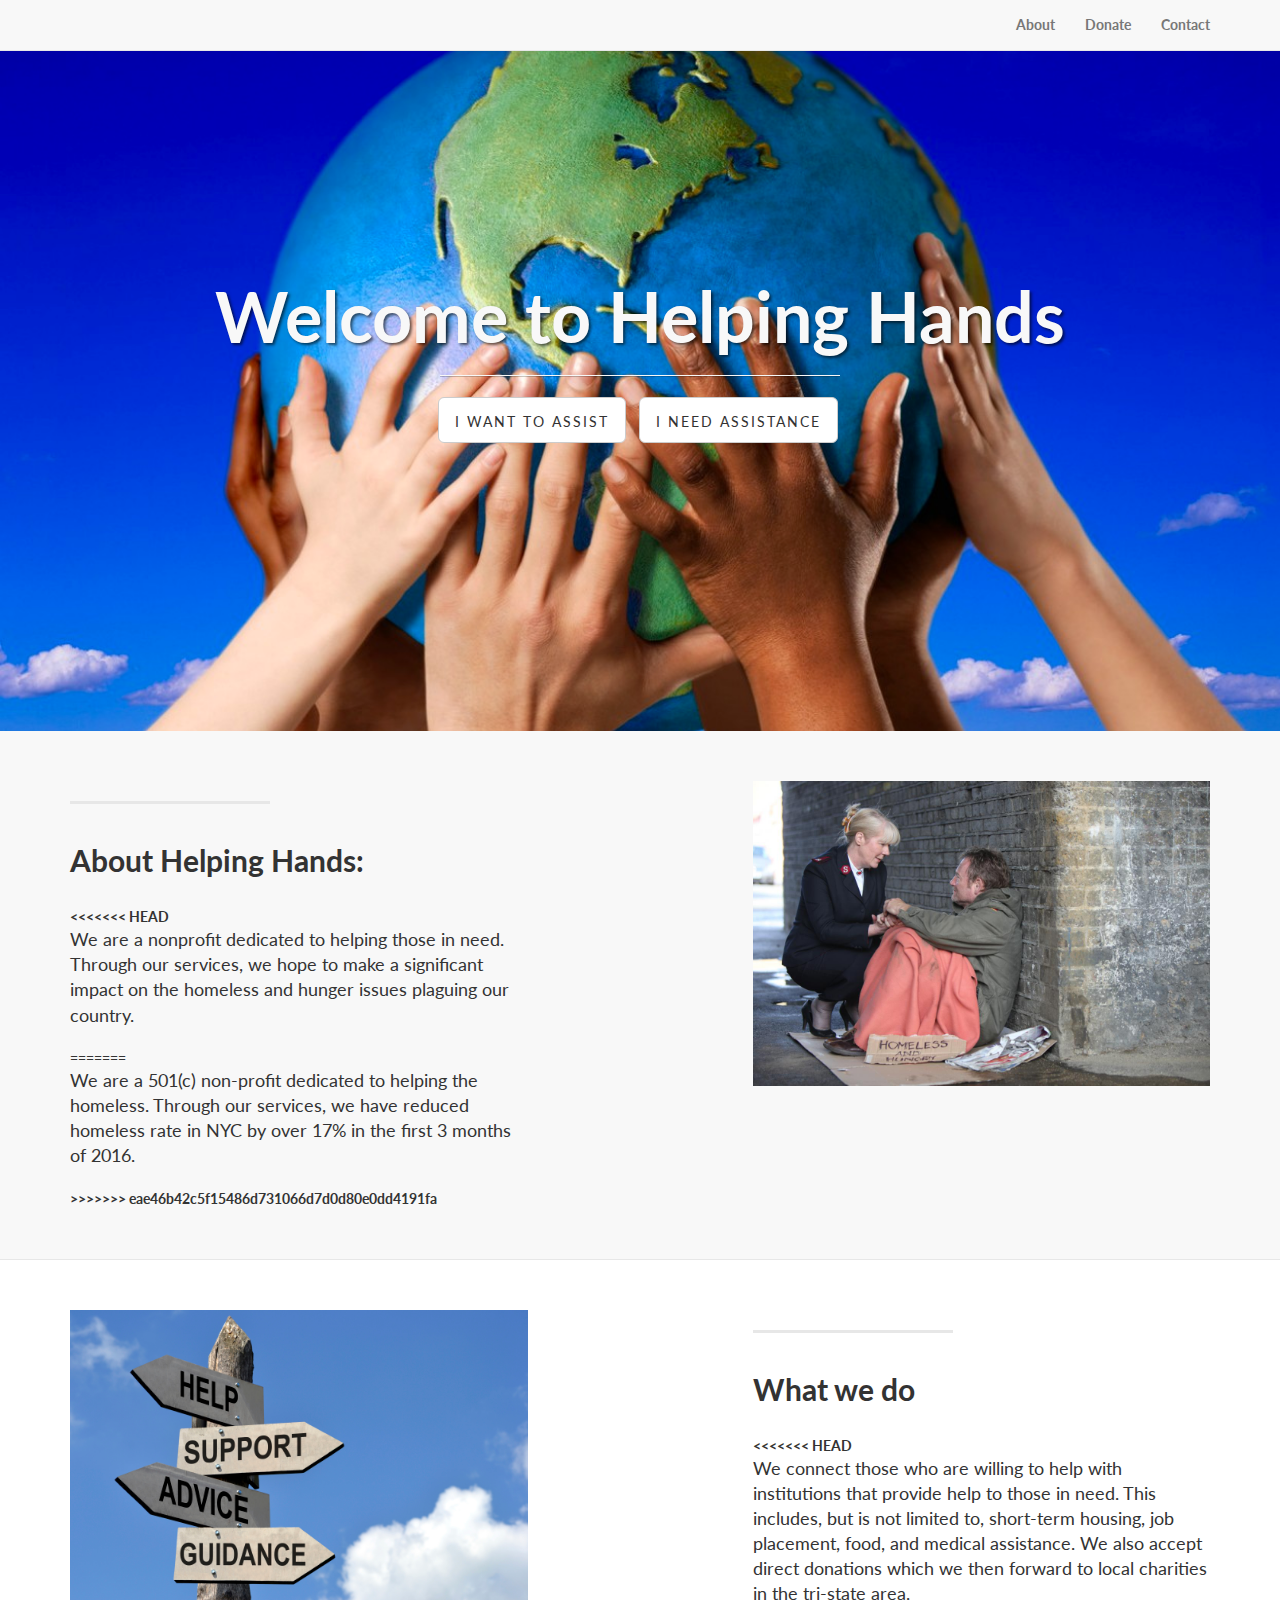
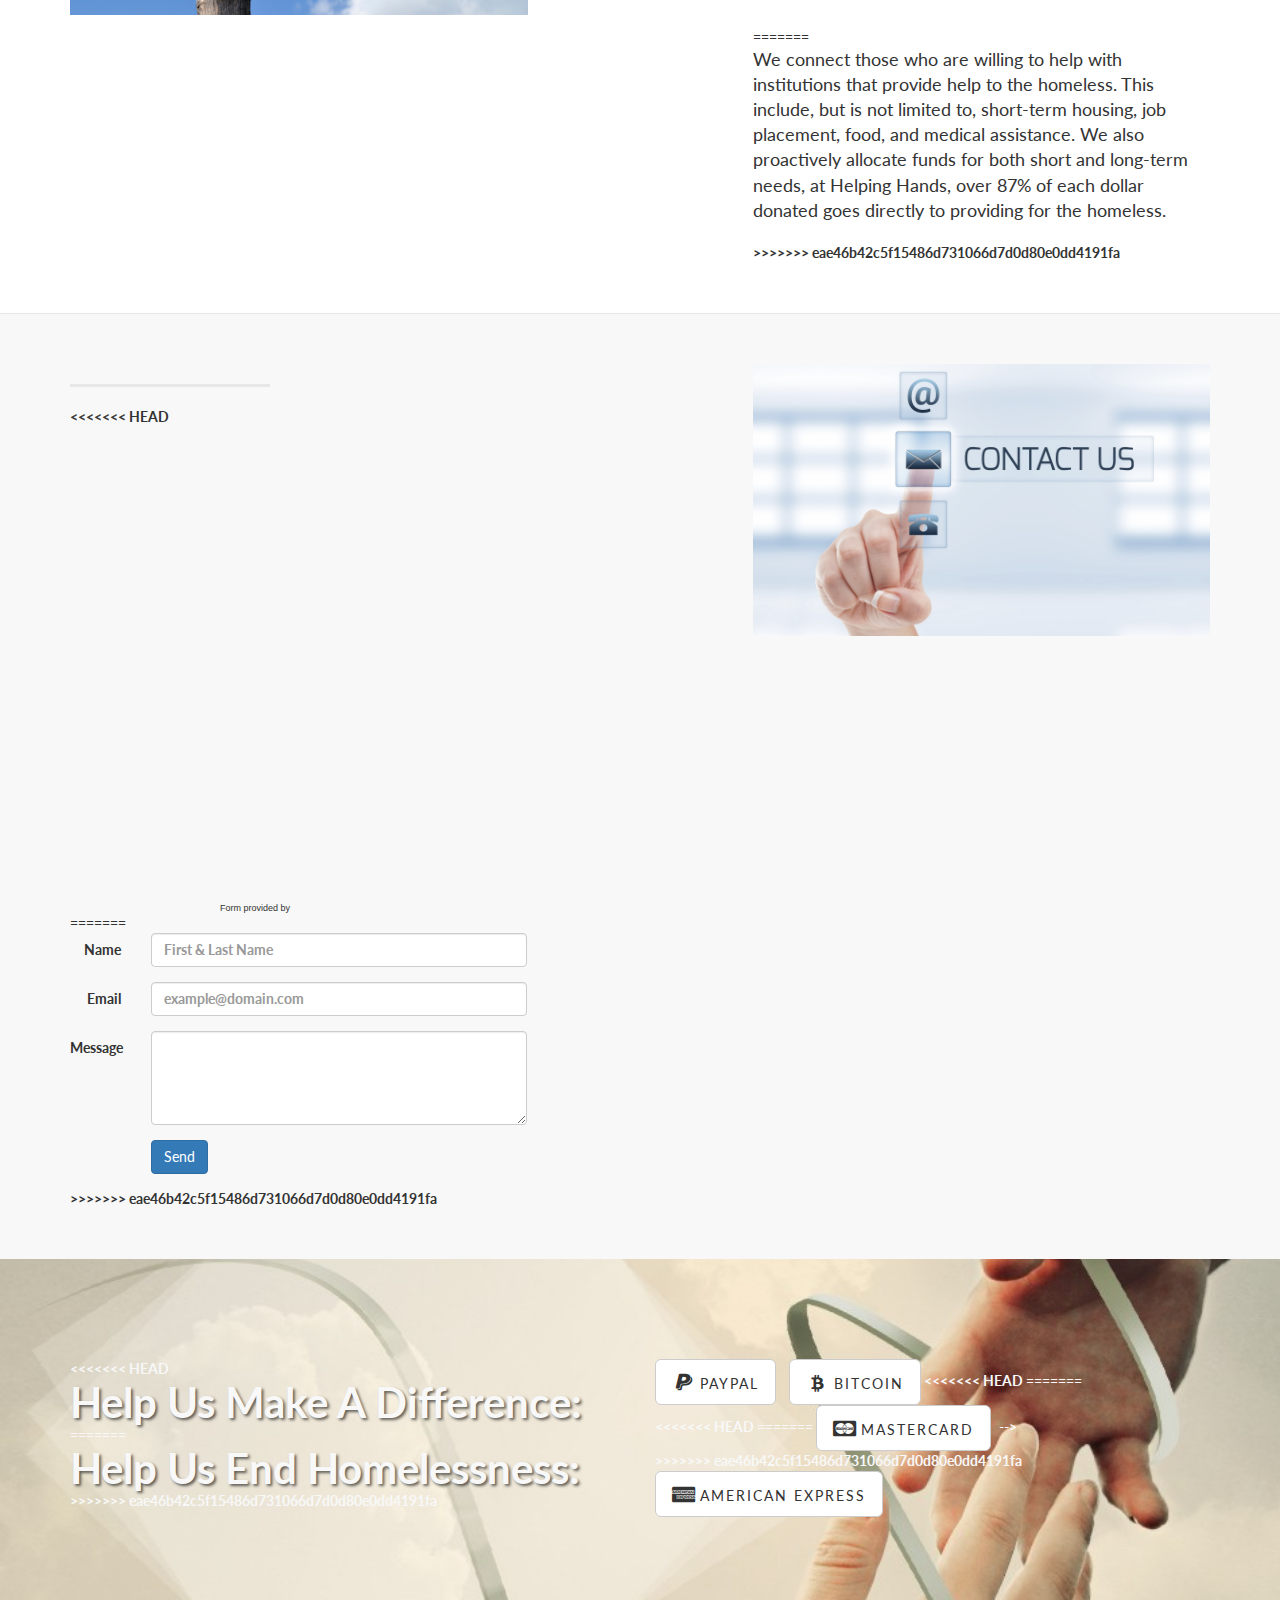
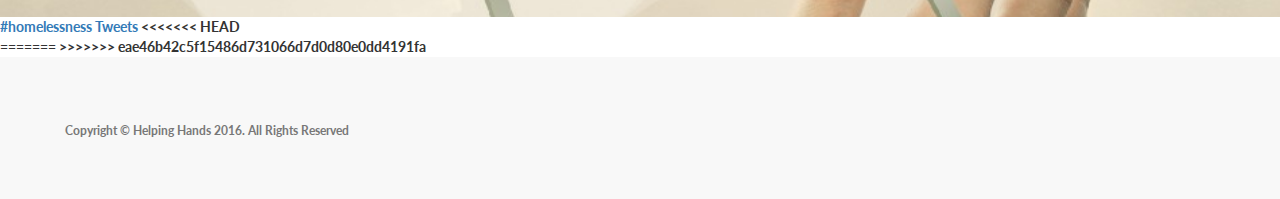
==== commit 9a0a7d7d: "merge conflicts resolved?" ====
--- a/index.html
+++ b/index.html
@@ -81,10 +81,12 @@
                         <hr class="intro-divider">
                         <ul class="list-inline intro-social-buttons">
                             <li>
-                                <a id="assistbtn" class="btn btn-default btn-lg" href="form.html"><!-- <i class="fa fa-twitter fa-fw"></i>  --><span class="network-name">I want to assist</span></a>
+
+
+                                <a id="assistbtn" target="_blank" class="btn btn-default btn-lg" href="volunteer-search/index.html"><!-- <i class="fa fa-twitter fa-fw"></i>  --><span class="network-name">I want to assist</span></a>
                             </li>
                             <li>
-                                <a id="needhelpbtn" class="btn btn-default btn-lg"><!-- <i class="fa fa-github fa-fw"></i> --> <span class="network-name">I need assistance</span></a>
+                                <a id="needhelpbtn" target="_blank" class="btn btn-default btn-lg" href="map.html"><!-- <i class="fa fa-github fa-fw"></i> --> <span class="network-name">I need assistance</span></a>
                             </li>
                         </ul>
                     </div>
@@ -119,7 +121,12 @@
                     <hr class="section-heading-spacer">
                     <div class="clearfix"></div>
                     <h2 class="section-heading">About Helping Hands:<br></h2>
+<<<<<<< HEAD
+                    <p class="lead">We are a nonprofit dedicated to helping those in need. Through our services, we hope to make a significant impact on the homeless and hunger issues plaguing our country.<!-- <a target="_blank" href="http://join.deathtothestockphoto.com/">Death to the Stock Photo</a> --> </p>
+                    <p class="lead"><!-- <a target="_blank" href="http://join.deathtothestockphoto.com/">Death to the Stock Photo</a> --> </p>
+=======
                     <p class="lead">We are a 501(c) non-profit dedicated to helping the homeless. Through our services, we have reduced homeless rate in NYC by over 17% in the first 3 months of 2016.<!-- <a target="_blank" href="http://join.deathtothestockphoto.com/">Death to the Stock Photo</a> --> </p>
+>>>>>>> eae46b42c5f15486d731066d7d0d80e0dd4191fa
                 </div>
                 <div class="col-lg-5 col-lg-offset-2 col-sm-6">
                     <img class="img-responsive" src="img/ho2.jpg" alt="">
@@ -141,7 +148,11 @@
                     <hr class="section-heading-spacer">
                     <div class="clearfix"></div>
                     <h2 class="section-heading">What we do<br></h2>
+<<<<<<< HEAD
+                    <p class="lead">We connect those who are willing to help with institutions that provide help to those in need. This includes, but is not limited to, short-term housing, job placement, food, and medical assistance. We also accept direct donations which we then forward to local charities in the tri-state area.</p>
+=======
                     <p class="lead">We connect those who are willing to help with institutions that provide help to the homeless. This include, but is not limited to, short-term housing, job placement, food, and medical assistance. We also proactively allocate funds for both short and long-term needs, at Helping Hands, over 87% of each dollar donated goes directly to providing for the homeless.</p>
+>>>>>>> eae46b42c5f15486d731066d7d0d80e0dd4191fa
                 </div>
                 <div class="col-lg-5 col-sm-pull-6  col-sm-6">
                     <img class="img-responsive" src="img/Help.jpg" alt="">
@@ -164,6 +175,14 @@
                     <div class="clearfix"></div>
                   <!--   <h2 class="section-heading">Contact Us:</h2> -->
 
+<<<<<<< HEAD
+                    <!-- Do not change this code -->
+<div style="width:370px">
+  <iframe width="360" height="471" frameborder="0" src="http://www.formhappy.com/contactform99132399"></iframe><br />
+  <div style="text-align:center;font:9px Arial;color:#333;">Form provided by <a style="color:#333" href="http://www.formhappy.com"></a></div>
+</div>
+<!-- Do not change this code -->
+=======
                     <form class="form-horizontal" role="form" method="post" action="index.php">
                     <div class="form-group">
                     <label for="name" class="col-sm-2 control-label">Name</label>
@@ -200,6 +219,7 @@
         </div>
     </div> -->
 </form>
+>>>>>>> eae46b42c5f15486d731066d7d0d80e0dd4191fa
 
                     <!-- <p class="lead">This template features the 'Lato' font, part of the <a target="_blank" href="http://www.google.com/fonts">Google Web Font library</a>, as well as <a target="_blank" href="http://fontawesome.io">icons from Font Awesome</a>.</p> -->
                 </div>
@@ -221,7 +241,11 @@
 
             <div class="row">
                 <div class="col-lg-6">
+<<<<<<< HEAD
+                    <h2>Help Us Make A Difference:</h2>
+=======
                     <h2>Help Us End Homelessness:</h2>
+>>>>>>> eae46b42c5f15486d731066d7d0d80e0dd4191fa
                 </div>
                 <div class="col-lg-6">
                     <ul class="list-inline banner-social-buttons">
@@ -230,14 +254,26 @@
                         </li>
                         <li>
                             <a href="https://coinbase.com" class="btn btn-default btn-lg"><i class="fa fa-btc fa-fw"></i> <span class="network-name">BitCoin</span></a>
+<<<<<<< HEAD
+=======
                         </li>
                        <!--  <li>
                             <a href="#" class="btn btn-default btn-lg"><i class="fa fa-cc-visa fa-fw"></i> <span class="network-name">Visa</span></a>
+>>>>>>> eae46b42c5f15486d731066d7d0d80e0dd4191fa
+                        </li>
+                       <!--  <li>
+                            <a href="#" class="btn btn-default btn-lg"><i class="fa fa-cc-visa fa-fw"></i> <span class="network-name">Visa</span></a>
                         </li>
                         <li>
                             <a href="#" class="btn btn-default btn-lg"><i class="fa fa-cc-mastercard fa-fw"></i> <span class="network-name">MasterCard</span></a>
                         </li> -->
                         <li>
+<<<<<<< HEAD
+=======
+                            <a href="#" class="btn btn-default btn-lg"><i class="fa fa-cc-mastercard fa-fw"></i> <span class="network-name">MasterCard</span></a>
+                        </li> -->
+                        <li>
+>>>>>>> eae46b42c5f15486d731066d7d0d80e0dd4191fa
                             <a href="https://www.americanexpress.com/" class="btn btn-default btn-lg"><i class="fa fa-cc-amex fa-fw"></i> <span class="network-name">American Express</span></a>
                         </li>
                     </ul>
@@ -252,6 +288,13 @@
     <div>
     <a class="twitter-timeline" href="https://twitter.com/hashtag/homelessness" data-widget-id="713753569803898881">#homelessness Tweets</a>
     <script>!function(d,s,id){var js,fjs=d.getElementsByTagName(s)[0],p=/^http:/.test(d.location)?'http':'https';if(!d.getElementById(id)){js=d.createElement(s);js.id=id;js.src=p+"://platform.twitter.com/widgets.js";fjs.parentNode.insertBefore(js,fjs);}}(document,"script","twitter-wjs");</script>
+<<<<<<< HEAD
+
+    <div class='reddit'>
+    <script src="https://www.reddit.com/r/volunteer/new/.embed?limit=5&t=day&sort=new" type="text/javascript"></script>
+    </div>
+=======
+>>>>>>> eae46b42c5f15486d731066d7d0d80e0dd4191fa
 
     </div>
     <!-- Footer -->
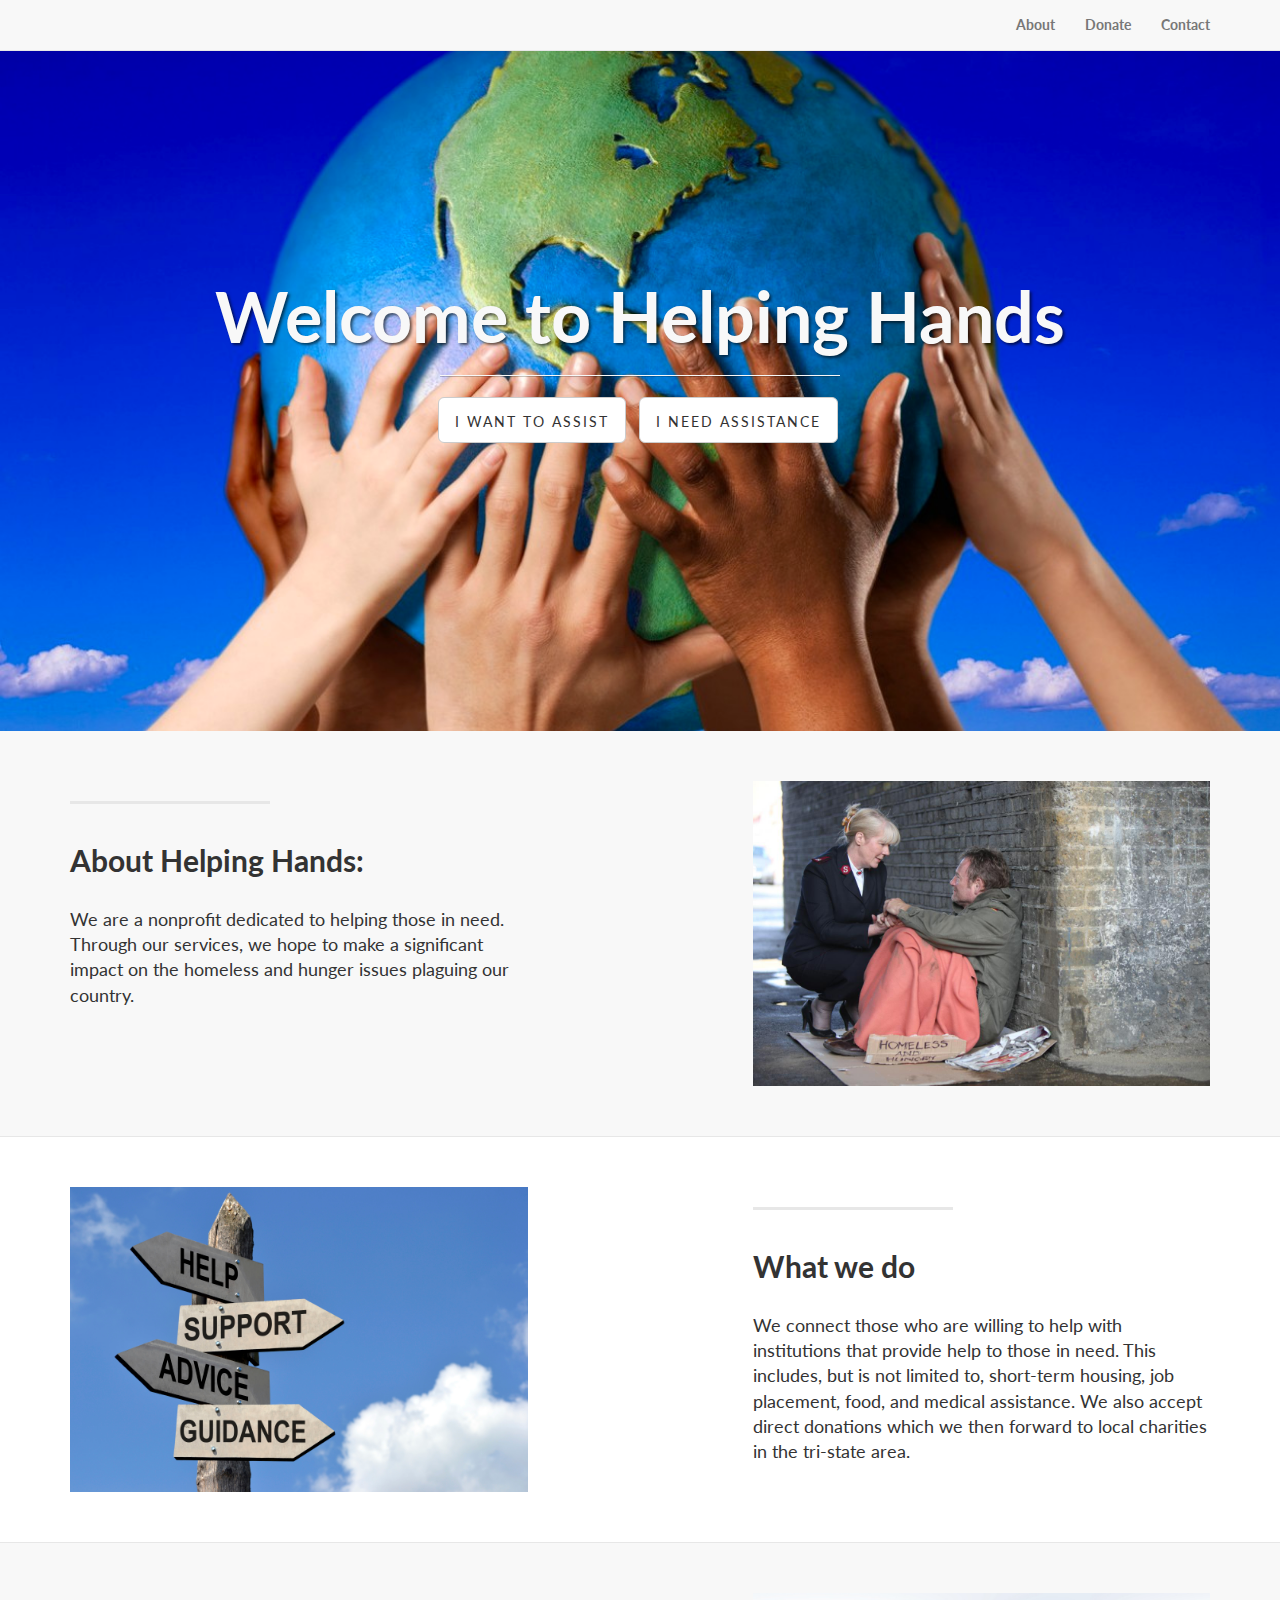
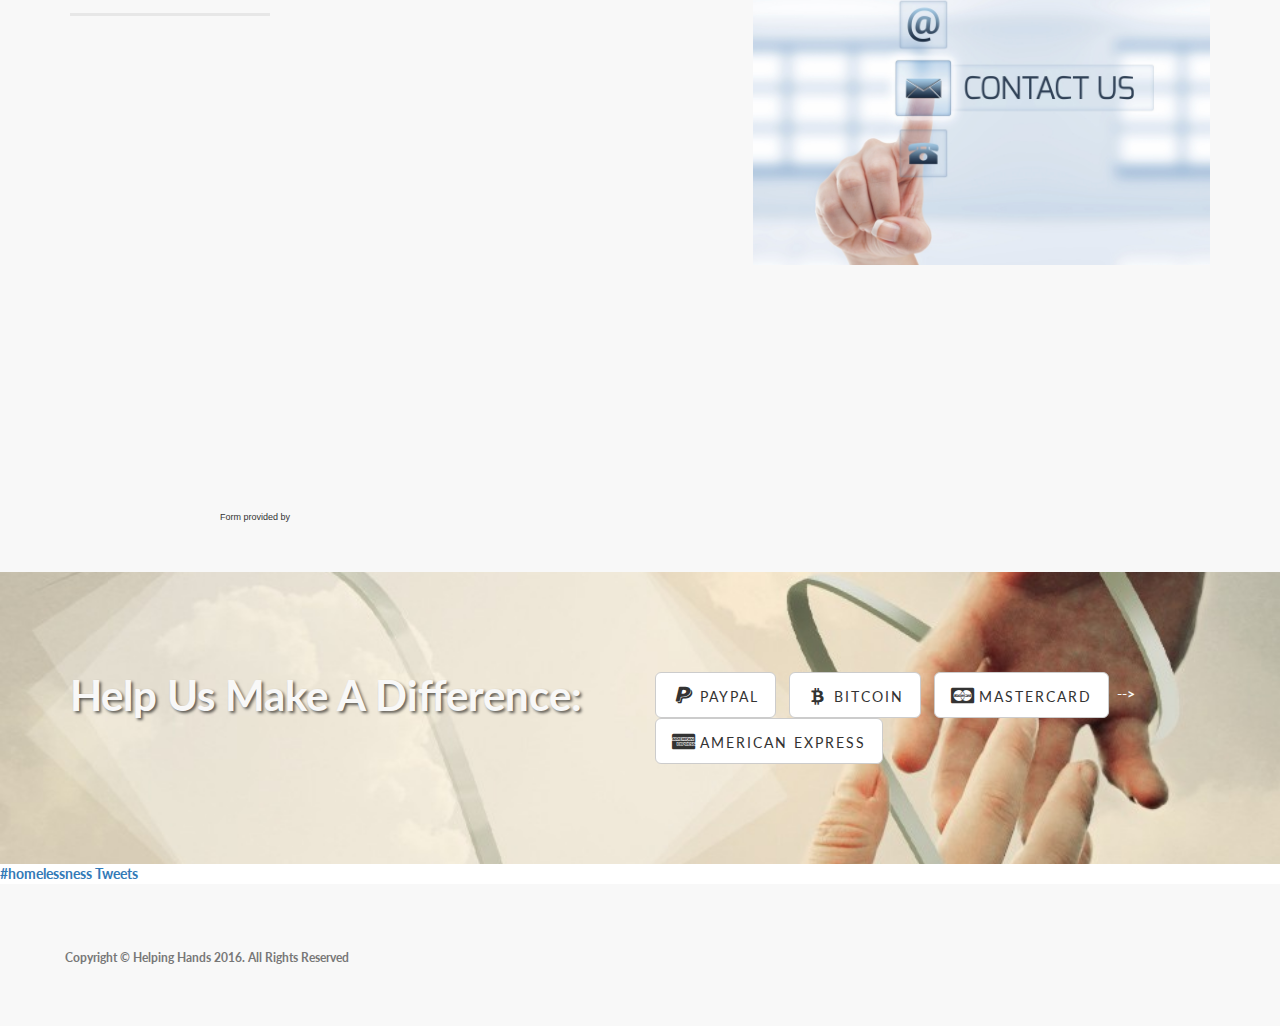
==== commit bf05b535: "final found of merge conflicts" ====
--- a/index.html
+++ b/index.html
@@ -121,12 +121,9 @@
                     <hr class="section-heading-spacer">
                     <div class="clearfix"></div>
                     <h2 class="section-heading">About Helping Hands:<br></h2>
-<<<<<<< HEAD
+
                     <p class="lead">We are a nonprofit dedicated to helping those in need. Through our services, we hope to make a significant impact on the homeless and hunger issues plaguing our country.<!-- <a target="_blank" href="http://join.deathtothestockphoto.com/">Death to the Stock Photo</a> --> </p>
                     <p class="lead"><!-- <a target="_blank" href="http://join.deathtothestockphoto.com/">Death to the Stock Photo</a> --> </p>
-=======
-                    <p class="lead">We are a 501(c) non-profit dedicated to helping the homeless. Through our services, we have reduced homeless rate in NYC by over 17% in the first 3 months of 2016.<!-- <a target="_blank" href="http://join.deathtothestockphoto.com/">Death to the Stock Photo</a> --> </p>
->>>>>>> eae46b42c5f15486d731066d7d0d80e0dd4191fa
                 </div>
                 <div class="col-lg-5 col-lg-offset-2 col-sm-6">
                     <img class="img-responsive" src="img/ho2.jpg" alt="">
@@ -148,11 +145,7 @@
                     <hr class="section-heading-spacer">
                     <div class="clearfix"></div>
                     <h2 class="section-heading">What we do<br></h2>
-<<<<<<< HEAD
                     <p class="lead">We connect those who are willing to help with institutions that provide help to those in need. This includes, but is not limited to, short-term housing, job placement, food, and medical assistance. We also accept direct donations which we then forward to local charities in the tri-state area.</p>
-=======
-                    <p class="lead">We connect those who are willing to help with institutions that provide help to the homeless. This include, but is not limited to, short-term housing, job placement, food, and medical assistance. We also proactively allocate funds for both short and long-term needs, at Helping Hands, over 87% of each dollar donated goes directly to providing for the homeless.</p>
->>>>>>> eae46b42c5f15486d731066d7d0d80e0dd4191fa
                 </div>
                 <div class="col-lg-5 col-sm-pull-6  col-sm-6">
                     <img class="img-responsive" src="img/Help.jpg" alt="">
@@ -175,51 +168,12 @@
                     <div class="clearfix"></div>
                   <!--   <h2 class="section-heading">Contact Us:</h2> -->
 
-<<<<<<< HEAD
                     <!-- Do not change this code -->
 <div style="width:370px">
   <iframe width="360" height="471" frameborder="0" src="http://www.formhappy.com/contactform99132399"></iframe><br />
   <div style="text-align:center;font:9px Arial;color:#333;">Form provided by <a style="color:#333" href="http://www.formhappy.com"></a></div>
 </div>
 <!-- Do not change this code -->
-=======
-                    <form class="form-horizontal" role="form" method="post" action="index.php">
-                    <div class="form-group">
-                    <label for="name" class="col-sm-2 control-label">Name</label>
-                    <div class="col-sm-10">
-                    <input type="text" class="form-control" id="name" name="name" placeholder="First & Last Name" value="">
-                    </div>
-                    </div>
-                    <div class="form-group">
-                    <label for="email" class="col-sm-2 control-label">Email</label>
-                    <div class="col-sm-10">
-                    <input type="email" class="form-control" id="email" name="email" placeholder="example@domain.com" value="">
-                    </div>
-                    </div>
-                    <div class="form-group">
-        <label for="message" class="col-sm-2 control-label">Message</label>
-        <div class="col-sm-10">
-            <textarea class="form-control" rows="4" name="message"></textarea>
-        </div>
-    </div>
-  <!--   <div class="form-group">
-        <label for="human" class="col-sm-2 control-label">2 + 3 = ?</label>
-        <div class="col-sm-10">
-            <input type="text" class="form-control" id="human" name="human" placeholder="Your Answer">
-        </div>
-    </div> -->
-    <div class="form-group">
-        <div class="col-sm-10 col-sm-offset-2">
-            <input id="submit" name="submit" type="submit" value="Send" class="btn btn-primary">
-        </div>
-    </div>
-    <!-- <div class="form-group">
-        <div class="col-sm-10 col-sm-offset-2">
-            <! Will be used to display an alert to the user>
-        </div>
-    </div> -->
-</form>
->>>>>>> eae46b42c5f15486d731066d7d0d80e0dd4191fa
 
                     <!-- <p class="lead">This template features the 'Lato' font, part of the <a target="_blank" href="http://www.google.com/fonts">Google Web Font library</a>, as well as <a target="_blank" href="http://fontawesome.io">icons from Font Awesome</a>.</p> -->
                 </div>
@@ -241,11 +195,7 @@
 
             <div class="row">
                 <div class="col-lg-6">
-<<<<<<< HEAD
                     <h2>Help Us Make A Difference:</h2>
-=======
-                    <h2>Help Us End Homelessness:</h2>
->>>>>>> eae46b42c5f15486d731066d7d0d80e0dd4191fa
                 </div>
                 <div class="col-lg-6">
                     <ul class="list-inline banner-social-buttons">
@@ -254,12 +204,10 @@
                         </li>
                         <li>
                             <a href="https://coinbase.com" class="btn btn-default btn-lg"><i class="fa fa-btc fa-fw"></i> <span class="network-name">BitCoin</span></a>
-<<<<<<< HEAD
-=======
+
                         </li>
                        <!--  <li>
                             <a href="#" class="btn btn-default btn-lg"><i class="fa fa-cc-visa fa-fw"></i> <span class="network-name">Visa</span></a>
->>>>>>> eae46b42c5f15486d731066d7d0d80e0dd4191fa
                         </li>
                        <!--  <li>
                             <a href="#" class="btn btn-default btn-lg"><i class="fa fa-cc-visa fa-fw"></i> <span class="network-name">Visa</span></a>
@@ -268,12 +216,9 @@
                             <a href="#" class="btn btn-default btn-lg"><i class="fa fa-cc-mastercard fa-fw"></i> <span class="network-name">MasterCard</span></a>
                         </li> -->
                         <li>
-<<<<<<< HEAD
-=======
                             <a href="#" class="btn btn-default btn-lg"><i class="fa fa-cc-mastercard fa-fw"></i> <span class="network-name">MasterCard</span></a>
                         </li> -->
                         <li>
->>>>>>> eae46b42c5f15486d731066d7d0d80e0dd4191fa
                             <a href="https://www.americanexpress.com/" class="btn btn-default btn-lg"><i class="fa fa-cc-amex fa-fw"></i> <span class="network-name">American Express</span></a>
                         </li>
                     </ul>
@@ -288,13 +233,10 @@
     <div>
     <a class="twitter-timeline" href="https://twitter.com/hashtag/homelessness" data-widget-id="713753569803898881">#homelessness Tweets</a>
     <script>!function(d,s,id){var js,fjs=d.getElementsByTagName(s)[0],p=/^http:/.test(d.location)?'http':'https';if(!d.getElementById(id)){js=d.createElement(s);js.id=id;js.src=p+"://platform.twitter.com/widgets.js";fjs.parentNode.insertBefore(js,fjs);}}(document,"script","twitter-wjs");</script>
-<<<<<<< HEAD
 
     <div class='reddit'>
     <script src="https://www.reddit.com/r/volunteer/new/.embed?limit=5&t=day&sort=new" type="text/javascript"></script>
     </div>
-=======
->>>>>>> eae46b42c5f15486d731066d7d0d80e0dd4191fa
 
     </div>
     <!-- Footer -->
